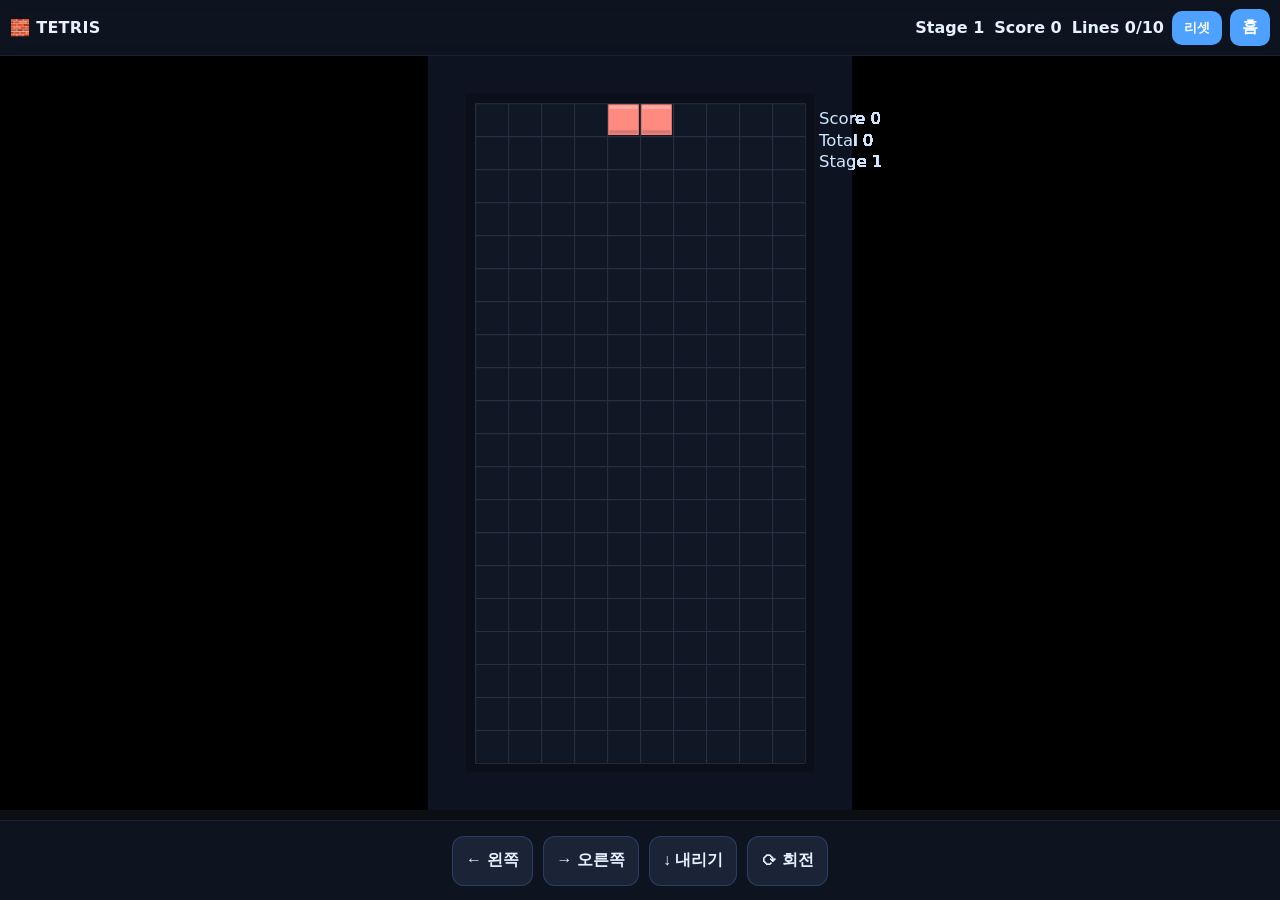
==== 10.html @ 0f08d64b "Add files via upload" ====
<!DOCTYPE html>
<html lang="ko">
<head>
<meta charset="utf-8"/>
<meta name="viewport" content="width=device-width, initial-scale=1, maximum-scale=1, user-scalable=no"/>
<title>TETRIS (PC/모바일)</title>
<meta name="apple-mobile-web-app-capable" content="yes">
<meta name="apple-mobile-web-app-status-bar-style" content="black-translucent">
<style>
  :root{
    --bg:#0b0f14; --panel:#121821; --card:#101725; --pri:#4ea1ff; --txt:#e8f1ff; --sub:#a7bed3;
    --good:#32d26f; --warn:#ffb74e; --bad:#ff6b6b;
  }
  *{box-sizing:border-box; -webkit-tap-highlight-color: transparent;}
  html,body{margin:0; height:100%; background:var(--bg); color:var(--txt); font-family:system-ui, -apple-system, Segoe UI, Roboto, Arial;}
  #topbar{
    position:fixed; inset:0 0 auto 0; height:56px; display:flex; align-items:center; gap:8px;
    padding:8px 10px; background:#0e1522cc; backdrop-filter: blur(6px); z-index:20; border-bottom:1px solid #1a2233;
  }
  #topbar .title{ font-weight:800; letter-spacing:.3px; }
  #topbar .btn{ padding:8px 12px; border:none; border-radius:10px; background:var(--pri); color:#fff; font-weight:700; cursor:pointer; }
  #topbar .spacer{ flex:1; }
  #stats{ display:flex; gap:10px; font-weight:700; }
  #gameWrap{ position:fixed; inset:56px 0 90px 0; }           /* 아래 모바일 버튼 높이만큼 공간 */
  #gameCanvas{ width:100vw; height:100%; display:block; background:var(--card); touch-action:none; }

  /* 모바일 컨트롤러 */
  #mobileCtl{
    position:fixed; inset:auto 0 0 0; height:90px; background:#0e1522e0; backdrop-filter: blur(6px);
    display:flex; align-items:center; justify-content:center; gap:12px; padding:10px; z-index:20; border-top:1px solid #1a2233;
  }
  .ctlRow{display:flex; gap:10px; align-items:center;}
  .ctlBtn{
    min-width:80px; min-height:56px; padding:10px 14px; border:none; border-radius:12px;
    background:#1a2436; color:#e8f1ff; font-size:16px; font-weight:800;
    box-shadow: inset 0 0 0 1px #2a3d62;
  }
  .ctlBtn:active{ transform:translateY(1px); }

  /* 오버레이(스테이지 클리어/게임오버) */
  #overlay{
    position:fixed; inset:56px 0 90px 0; display:none; align-items:center; justify-content:center;
    background:rgba(6,10,18,.6); z-index:30;
  }
  #overlay .panel{
    background:#0f1625; border:1px solid #1e2a43; border-radius:16px; padding:18px; width:min(92vw, 420px); text-align:center;
    box-shadow:0 10px 28px rgba(0,0,0,.45);
  }
  #overlay h2{ margin:10px 0 4px; }
  #overlay p{ margin:6px 0 16px; color:var(--sub); }
  #overlay .row{ display:flex; gap:10px; justify-content:center; }
  #overlay .row .btn{ padding:10px 14px; border:none; border-radius:10px; background:var(--pri); color:#fff; font-weight:700; cursor:pointer; }

  /* 데스크탑일 때 모바일 컨트롤 살짝 축소 */
  @media (pointer:fine){
    #mobileCtl{height:80px}
    .ctlBtn{min-width:70px; min-height:50px}
  }
</style>
</head>
<body>
  <!-- 상단바 -->
  <div id="topbar">
    <span class="title">🧱 TETRIS</span>
    <div class="spacer"></div>
    <div id="stats">
      <span id="stageLbl">Stage 1</span>
      <span id="scoreLbl">Score 0</span>
      <span id="linesLbl">Lines 0/10</span>
    </div>
    <button class="btn" id="resetBtn">리셋</button>
    <a class="btn" href="index.html" style="text-decoration:none; display:inline-block; text-align:center;">홈</a>
  </div>

  <!-- 게임 영역 -->
  <div id="gameWrap">
    <canvas id="gameCanvas"></canvas>
  </div>

  <!-- 모바일 컨트롤러 -->
  <div id="mobileCtl" aria-hidden="false">
    <div class="ctlRow">
      <button class="ctlBtn" id="btnLeft">← 왼쪽</button>
      <button class="ctlBtn" id="btnRight">→ 오른쪽</button>
      <button class="ctlBtn" id="btnDown">↓ 내리기</button>
      <button class="ctlBtn" id="btnRot">⟳ 회전</button>
    </div>
  </div>

  <!-- 오버레이 -->
  <div id="overlay">
    <div class="panel">
      <h2 id="ovTitle">STAGE CLEAR</h2>
      <p id="ovMsg"></p>
      <div class="row">
        <button class="btn" id="ovNext">다음 단계</button>
        <button class="btn" id="ovReset">처음부터</button>
        <a class="btn" href="index.html" style="text-decoration:none;">홈으로</a>
      </div>
    </div>
  </div>

<script>
/* =========================
   화면/캔버스 스케일 세팅
========================= */
const canvas = document.getElementById('gameCanvas');
const ctx = canvas.getContext('2d',{ alpha:false });

const LOGICAL_W = 360;         // 내부 논리 폭
const LOGICAL_H = 640;         // 내부 논리 높이
let scale=1, offX=0, offY=0;

function fitCanvas(){
  const w = window.innerWidth;
  const h = window.innerHeight - 56 - 90; // 상단바, 모바일버튼 높이 제외
  const dpr = window.devicePixelRatio || 1;
  canvas.width = w * dpr;
  canvas.height = h * dpr;
  canvas.style.width = w + 'px';
  canvas.style.height = h + 'px';
  ctx.setTransform(1,0,0,1,0,0);
  const s = Math.min(w / LOGICAL_W, h / LOGICAL_H);
  scale = s * dpr;
  offX = ((w*dpr) - LOGICAL_W*scale)/2;
  offY = ((h*dpr) - LOGICAL_H*scale)/2;
  ctx.setTransform(scale,0,0,scale, offX, offY);
}
window.addEventListener('resize', fitCanvas, {passive:true});
fitCanvas();

/* =========================
   테트리스 기본 설정
========================= */
const COLS = 10;
const ROWS = 20;
const CELL = Math.floor(Math.min(LOGICAL_W*0.8 / COLS, LOGICAL_H*0.95 / ROWS)); // 셀 크기
const BOARD_W = COLS * CELL;
const BOARD_H = ROWS * CELL;
const BOARD_X = Math.floor((LOGICAL_W - BOARD_W)/2);
const BOARD_Y = Math.floor((LOGICAL_H - BOARD_H)/2);

const SHAPES = {
  I: [[1,1,1,1]],
  O: [[1,1],[1,1]],
  T: [[1,1,1],[0,1,0]],
  S: [[0,1,1],[1,1,0]],
  Z: [[1,1,0],[0,1,1]],
  J: [[1,0,0],[1,1,1]],
  L: [[0,0,1],[1,1,1]],
};
const COLORS = {
  I:'#4dd2ff', O:'#ffd54f', T:'#ba77ff', S:'#66e49a', Z:'#ff8a80', J:'#64b5f6', L:'#ffb74d'
};
const BAG = () => shuffle(Object.keys(SHAPES).flatMap(k=>[k,k,k])); // 7피스 섞기(가볍게 3세트)

/* =========================
   스테이지(난이도 1~5)
========================= */
const STAGES = [
  { id:1, targetLines:10, gravityMs:800,  softDropMs:25 },
  { id:2, targetLines:12, gravityMs:650,  softDropMs:22 },
  { id:3, targetLines:14, gravityMs:520,  softDropMs:20 },
  { id:4, targetLines:16, gravityMs:400,  softDropMs:18 },
  { id:5, targetLines:18, gravityMs:280,  softDropMs:16 },
];
let stageIdx = 0;
let score = 0;
let totalCleared = 0;

const stageLbl = document.getElementById('stageLbl');
const scoreLbl = document.getElementById('scoreLbl');
const linesLbl = document.getElementById('linesLbl');

function syncHUD(){
  const st = STAGES[stageIdx];
  stageLbl.textContent = `Stage ${st.id}`;
  scoreLbl.textContent = `Score ${score}`;
  linesLbl.textContent = `Lines ${stageCleared}/${st.targetLines}`;
}

/* =========================
   보드, 피스 상태
========================= */
let board = createBoard(COLS, ROWS);
let bag = BAG();
let current = null;
let nextQueue = [];
let holdLock = false; // (확장 대비)
let dropTimer = 0;
let lastTime = performance.now();
let running = true;
let paused = false;
let gameOver = false;
let stageCleared = 0;

/* =========================
   유틸
========================= */
function createBoard(w,h){
  return Array.from({length:h},()=>Array(w).fill(null));
}
function clone2D(arr){ return arr.map(row=>row.slice()); }
function shuffle(a){ for(let i=a.length-1;i>0;i--){ const j = Math.floor(Math.random()*(i+1)); [a[i],a[j]]=[a[j],a[i]]; } return a; }
function rotate(mat){
  const h = mat.length, w = mat[0].length;
  const r = Array.from({length:w},()=>Array(h).fill(0));
  for(let y=0;y<h;y++) for(let x=0;x<w;x++) r[x][h-1-y]=mat[y][x];
  return r;
}

/* =========================
   피스 스폰/충돌/고정
========================= */
function getNextType(){
  if(bag.length===0) bag=BAG();
  return bag.pop();
}
function spawnPiece(){
  const type = getNextType();
  const shape = SHAPES[type].map(r=>r.slice());
  const color = COLORS[type];
  const w = shape[0].length;
  const x = Math.floor((COLS - w)/2);
  const y = -2; // 상단 위에서 시작
  return { type, shape, color, x, y };
}
function canMove(piece, nx, ny, nshape=piece.shape){
  for(let y=0;y<nshape.length;y++){
    for(let x=0;x<nshape[0].length;x++){
      if(!nshape[y][x]) continue;
      const bx = nx + x;
      const by = ny + y;
      if(by < 0) continue; // 스폰 상단은 통과
      if(bx<0 || bx>=COLS || by>=ROWS) return false;
      if(board[by][bx]) return false;
    }
  }
  return true;
}
function lockPiece(piece){
  for(let y=0;y<piece.shape.length;y++){
    for(let x=0;x<piece.shape[0].length;x++){
      if(!piece.shape[y][x]) continue;
      const bx = piece.x + x;
      const by = piece.y + y;
      if(by<0){ // 스폰 즉시 막힘 = 게임오버
        endGame(false);
        return;
      }
      board[by][bx] = piece.color;
    }
  }
  clearLines();
  current = spawnPiece();
}
function clearLines(){
  let cleared=0;
  for(let y=ROWS-1;y>=0;y--){
    if(board[y].every(c=>!!c)){
      // 라인 클리어
      board.splice(y,1);
      board.unshift(Array(COLS).fill(null));
      cleared++;
      y++; // 같은 y 재검사
    }
  }
  if(cleared>0){
    const st = STAGES[stageIdx];
    // 가벼운 점수 규칙
    const base = [0,100,300,500,800][cleared] || (cleared*250);
    score += base + stageIdx*25;
    totalCleared += cleared;
    stageCleared += cleared;
    // 스테이지 목표 달성?
    if(stageCleared >= st.targetLines){
      if(st.id===5){
        endGame(true); // 최종 클리어
      }else{
        showOverlay(`Stage ${st.id} 클리어!`, `누적 점수: ${score.toLocaleString()}`);
        running=false;
      }
    }
  }
  syncHUD();
}

/* =========================
   입력(PC + 모바일)
========================= */
const keys = {};
window.addEventListener('keydown', (e)=>{
  if(gameOver) return;
  keys[e.code] = true;
  if(e.code==='ArrowLeft'){ moveX(-1); e.preventDefault(); }
  else if(e.code==='ArrowRight'){ moveX(1); e.preventDefault(); }
  else if(e.code==='ArrowDown'){ softDrop(); e.preventDefault(); }
  else if(e.code==='ArrowUp' || e.code==='Space'){ rotateCW(); e.preventDefault(); }
});
window.addEventListener('keyup', (e)=>{ keys[e.code]=false; });

// 모바일 버튼(홀드 자동반복)
function holdRepeat(el, onStep, interval=80){
  let t=null;
  const start = (e)=>{ e.preventDefault(); onStep(); t=setInterval(onStep, interval); };
  const end = ()=>{ if(t){clearInterval(t); t=null;} };
  el.addEventListener('touchstart', start, {passive:false});
  el.addEventListener('mousedown',   start);
  ['touchend','touchcancel','mouseup','mouseleave','contextmenu'].forEach(ev=> el.addEventListener(ev, end));
}

const btnLeft = document.getElementById('btnLeft');
const btnRight= document.getElementById('btnRight');
const btnDown = document.getElementById('btnDown');
const btnRot  = document.getElementById('btnRot');
holdRepeat(btnLeft, ()=>moveX(-1), 85);
holdRepeat(btnRight,()=>moveX(1), 85);
holdRepeat(btnDown, ()=>softDrop(), STAGES[stageIdx].softDropMs);
btnRot.addEventListener('click', ()=>rotateCW());

function moveX(dx){
  if(!current) return;
  if(canMove(current, current.x+dx, current.y)){
    current.x += dx;
  }
}
function softDrop(){
  if(!current) return;
  const st = STAGES[stageIdx];
  if(canMove(current, current.x, current.y+1)){
    current.y += 1;
    score += 1; // 소프트드랍 보너스
  }else{
    lockPiece(current);
  }
  dropTimer = 0; // 드랍 타이머 리셋(자연낙하와 충돌 방지)
}
function rotateCW(){
  if(!current) return;
  const nshape = rotate(current.shape);
  // 간단한 킥: 제자리→좌→우
  if(canMove(current, current.x, current.y, nshape)){ current.shape = nshape; return; }
  if(canMove(current, current.x-1, current.y, nshape)){ current.x-=1; current.shape=nshape; return; }
  if(canMove(current, current.x+1, current.y, nshape)){ current.x+=1; current.shape=nshape; return; }
}

/* =========================
   루프 & 드롭
========================= */
function resetStage(toIdx=0){
  stageIdx = toIdx;
  score = 0;
  totalCleared = 0;
  stageCleared = 0;
  board = createBoard(COLS, ROWS);
  bag = BAG();
  current = spawnPiece();
  dropTimer = 0;
  lastTime = performance.now();
  running = true; paused=false; gameOver=false;
  hideOverlay();
  syncHUD();
}
function nextStage(){
  if(stageIdx < STAGES.length-1){
    stageIdx++;
    stageCleared = 0;
    board = createBoard(COLS, ROWS);
    bag = BAG();
    current = spawnPiece();
    dropTimer = 0;
    running = true;
    hideOverlay();
    syncHUD();
  }
}
function endGame(victory){
  gameOver = true;
  running = false;
  const title = victory ? '🎉 ALL CLEAR!' : 'GAME OVER';
  showOverlay(title, `최종 점수: ${score.toLocaleString()} / 총 라인: ${totalCleared}`);

  // ✅ 승리했을 때만 다음 단계 버튼 보이게
  if (victory) {
    document.getElementById('ovNext').style.display = 'none';   // 최종 클리어 → 다음 단계 없음
  } else {
    document.getElementById('ovNext').style.display = 'none';   // 실패 → 다음 단계 버튼 숨김
  }
}

function update(time){
  if(!running || paused) return;
  const dt = Math.min((time - lastTime), 1000);
  lastTime = time;
  dropTimer += dt;

  const st = STAGES[stageIdx];
  const grav = st.gravityMs;

  // 중력 낙하
  if(dropTimer >= grav){
    if(canMove(current, current.x, current.y+1)){
      current.y += 1;
    }else{
      lockPiece(current);
    }
    dropTimer = 0;
  }
}

function draw(){
  // 배경
  ctx.fillStyle = '#0d1320';
  ctx.fillRect(0,0,LOGICAL_W,LOGICAL_H);

  // 보드 테두리
  ctx.fillStyle = '#0a0f1a';
  ctx.fillRect(BOARD_X-8, BOARD_Y-8, BOARD_W+16, BOARD_H+16);

  // 그리드 배경
  ctx.fillStyle = '#101725';
  ctx.fillRect(BOARD_X, BOARD_Y, BOARD_W, BOARD_H);

  // 그리드 라인(연한)
  ctx.globalAlpha = 0.15;
  ctx.strokeStyle = '#a7bed3';
  ctx.lineWidth = 1;
  ctx.beginPath();
  for(let c=0;c<=COLS;c++){
    const x = BOARD_X + c*CELL + .5;
    ctx.moveTo(x, BOARD_Y);
    ctx.lineTo(x, BOARD_Y+BOARD_H);
  }
  for(let r=0;r<=ROWS;r++){
    const y = BOARD_Y + r*CELL + .5;
    ctx.moveTo(BOARD_X, y);
    ctx.lineTo(BOARD_X+BOARD_W, y);
  }
  ctx.stroke();
  ctx.globalAlpha = 1;

  // 고정 블록
  for(let y=0;y<ROWS;y++){
    for(let x=0;x<COLS;x++){
      const color = board[y][x];
      if(color){
        drawCell(x,y,color);
      }
    }
  }

  // 현재 피스
  if(current){
    for(let y=0;y<current.shape.length;y++){
      for(let x=0;x<current.shape[0].length;x++){
        if(current.shape[y][x]){
          drawCell(current.x+x, current.y+y, current.color);
        }
      }
    }
  }

  // 우측 정보(간단)
  ctx.fillStyle = '#cfe6ff';
  ctx.font = '14px system-ui, sans-serif';
  ctx.fillText(`Score ${score}`, BOARD_X+BOARD_W+12, BOARD_Y+18);
  ctx.fillText(`Total ${totalCleared}`, BOARD_X+BOARD_W+12, BOARD_Y+36);
  ctx.fillText(`Stage ${STAGES[stageIdx].id}`, BOARD_X+BOARD_W+12, BOARD_Y+54);
}

function drawCell(cx, cy, color){
  if(cy<0) return;
  const x = BOARD_X + cx*CELL;
  const y = BOARD_Y + cy*CELL;
  ctx.fillStyle = color;
  ctx.fillRect(x+1, y+1, CELL-2, CELL-2);
  // 하이라이트/그림자
  ctx.globalAlpha = .25;
  ctx.fillStyle = '#fff';
  ctx.fillRect(x+2, y+2, CELL-4, 3);
  ctx.globalAlpha = .15;
  ctx.fillStyle = '#000';
  ctx.fillRect(x+2, y+CELL-5, CELL-4, 3);
  ctx.globalAlpha = 1;
}

/* =========================
   오버레이 & 버튼
========================= */
const overlay = document.getElementById('overlay');
const ovTitle = document.getElementById('ovTitle');
const ovMsg   = document.getElementById('ovMsg');
const ovNext  = document.getElementById('ovNext');
const ovReset = document.getElementById('ovReset');

function showOverlay(title, msg){
  ovTitle.textContent = title;
  ovMsg.textContent = msg || '';
  overlay.style.display = 'flex';
}
function hideOverlay(){
  overlay.style.display = 'none';
}

document.getElementById('resetBtn').addEventListener('click', ()=> resetStage(0));
ovReset.addEventListener('click', ()=> resetStage(0));
ovNext.addEventListener('click', ()=>{
  hideOverlay();
  nextStage();
});

/* =========================
   메인 루프
========================= */
function loop(t){
  update(t);
  draw();
  requestAnimationFrame(loop);
}

/* =========================
   시작!
========================= */
resetStage(0);
requestAnimationFrame(loop);

/* =========================
   품질/안정 보조
========================= */
// iOS 사파리 등에서 스크롤 방지(게임 영역)
window.addEventListener('touchmove', (e)=>{
  const t = e.touches[0]; if(!t) return;
  const rect = canvas.getBoundingClientRect();
  if(t.clientX>=rect.left && t.clientX<=rect.right && t.clientY>=rect.top && t.clientY<=rect.bottom){
    e.preventDefault();
  }
},{passive:false});

// 브라우저 포커스 잃으면 일시정지(선택적)
document.addEventListener('visibilitychange', ()=>{
  paused = document.hidden;
});
</script>
</body>
</html>
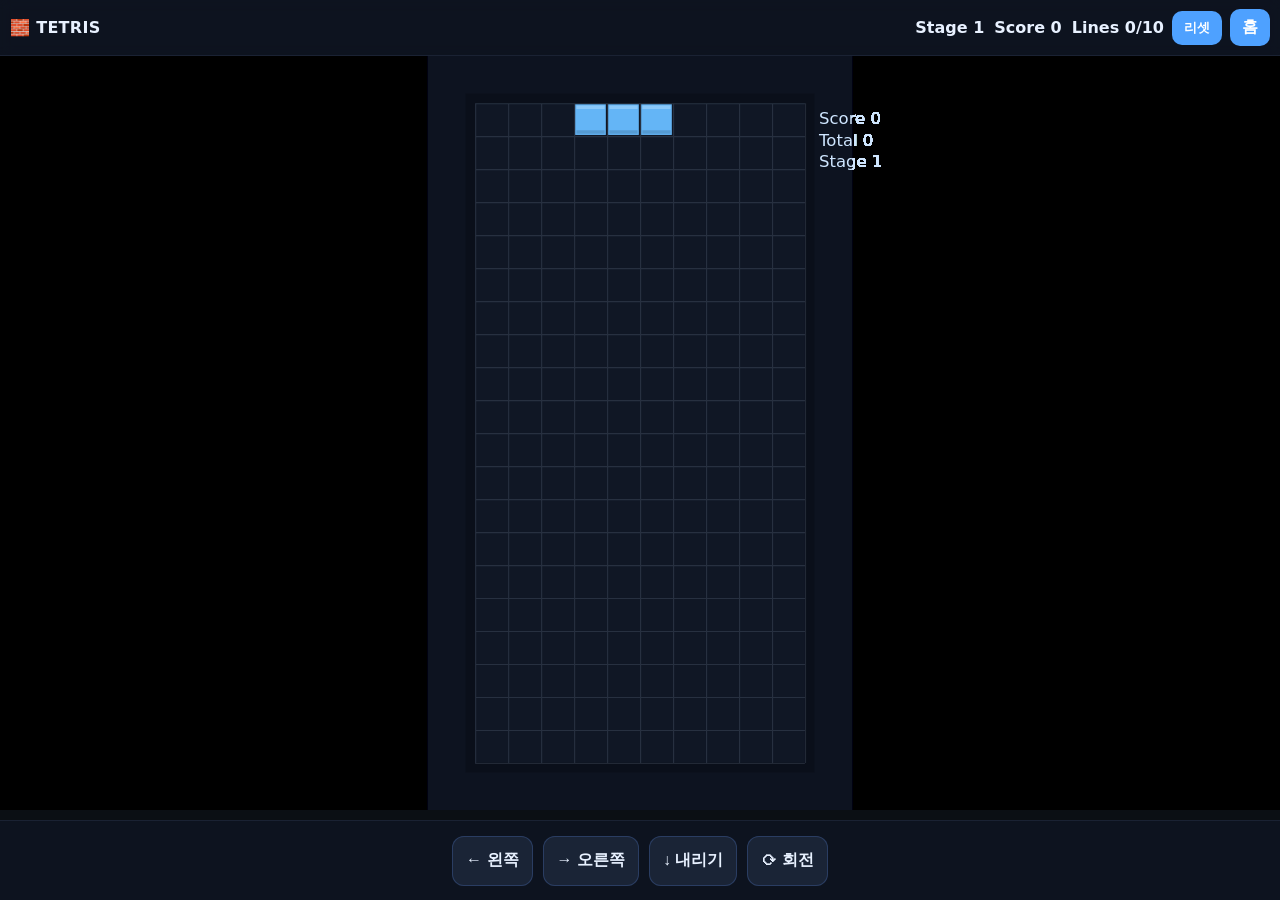
==== commit ccd6084d: "Add files via upload" ====
--- a/10.html
+++ b/10.html
@@ -21,8 +21,20 @@
   #topbar .btn{ padding:8px 12px; border:none; border-radius:10px; background:var(--pri); color:#fff; font-weight:700; cursor:pointer; }
   #topbar .spacer{ flex:1; }
   #stats{ display:flex; gap:10px; font-weight:700; }
-  #gameWrap{ position:fixed; inset:56px 0 90px 0; }           /* 아래 모바일 버튼 높이만큼 공간 */
-  #gameCanvas{ width:100vw; height:100%; display:block; background:var(--card); touch-action:none; }
+  #gameWrap{ position:fixed; inset:56px 0 90px 0; }
+  #gameCanvas{
+    width:100vw;
+    height:100%;
+    display:block;
+    background:var(--card);
+    touch-action:none;
+    -ms-touch-action:none;
+    -webkit-user-select:none;
+    -ms-user-select:none;
+    user-select:none;
+    -webkit-touch-callout:none;
+    -webkit-text-size-adjust:100%;
+  }
 
   /* 모바일 컨트롤러 */
   #mobileCtl{
@@ -37,7 +49,7 @@
   }
   .ctlBtn:active{ transform:translateY(1px); }
 
-  /* 오버레이(스테이지 클리어/게임오버) */
+  /* 오버레이 */
   #overlay{
     position:fixed; inset:56px 0 90px 0; display:none; align-items:center; justify-content:center;
     background:rgba(6,10,18,.6); z-index:30;
@@ -51,7 +63,7 @@
   #overlay .row{ display:flex; gap:10px; justify-content:center; }
   #overlay .row .btn{ padding:10px 14px; border:none; border-radius:10px; background:var(--pri); color:#fff; font-weight:700; cursor:pointer; }
 
-  /* 데스크탑일 때 모바일 컨트롤 살짝 축소 */
+  /* 데스크탑 */
   @media (pointer:fine){
     #mobileCtl{height:80px}
     .ctlBtn{min-width:70px; min-height:50px}
@@ -107,13 +119,13 @@
 const canvas = document.getElementById('gameCanvas');
 const ctx = canvas.getContext('2d',{ alpha:false });
 
-const LOGICAL_W = 360;         // 내부 논리 폭
-const LOGICAL_H = 640;         // 내부 논리 높이
+const LOGICAL_W = 360;
+const LOGICAL_H = 640;
 let scale=1, offX=0, offY=0;
 
 function fitCanvas(){
   const w = window.innerWidth;
-  const h = window.innerHeight - 56 - 90; // 상단바, 모바일버튼 높이 제외
+  const h = window.innerHeight - 56 - 90;
   const dpr = window.devicePixelRatio || 1;
   canvas.width = w * dpr;
   canvas.height = h * dpr;
@@ -134,7 +146,7 @@
 ========================= */
 const COLS = 10;
 const ROWS = 20;
-const CELL = Math.floor(Math.min(LOGICAL_W*0.8 / COLS, LOGICAL_H*0.95 / ROWS)); // 셀 크기
+const CELL = Math.floor(Math.min(LOGICAL_W*0.8 / COLS, LOGICAL_H*0.95 / ROWS));
 const BOARD_W = COLS * CELL;
 const BOARD_H = ROWS * CELL;
 const BOARD_X = Math.floor((LOGICAL_W - BOARD_W)/2);
@@ -152,10 +164,10 @@
 const COLORS = {
   I:'#4dd2ff', O:'#ffd54f', T:'#ba77ff', S:'#66e49a', Z:'#ff8a80', J:'#64b5f6', L:'#ffb74d'
 };
-const BAG = () => shuffle(Object.keys(SHAPES).flatMap(k=>[k,k,k])); // 7피스 섞기(가볍게 3세트)
-
-/* =========================
-   스테이지(난이도 1~5)
+const BAG = () => shuffle(Object.keys(SHAPES).flatMap(k=>[k,k,k]));
+
+/* =========================
+   스테이지
 ========================= */
 const STAGES = [
   { id:1, targetLines:10, gravityMs:800,  softDropMs:25 },
@@ -185,8 +197,6 @@
 let board = createBoard(COLS, ROWS);
 let bag = BAG();
 let current = null;
-let nextQueue = [];
-let holdLock = false; // (확장 대비)
 let dropTimer = 0;
 let lastTime = performance.now();
 let running = true;
@@ -200,7 +210,6 @@
 function createBoard(w,h){
   return Array.from({length:h},()=>Array(w).fill(null));
 }
-function clone2D(arr){ return arr.map(row=>row.slice()); }
 function shuffle(a){ for(let i=a.length-1;i>0;i--){ const j = Math.floor(Math.random()*(i+1)); [a[i],a[j]]=[a[j],a[i]]; } return a; }
 function rotate(mat){
   const h = mat.length, w = mat[0].length;
@@ -222,7 +231,7 @@
   const color = COLORS[type];
   const w = shape[0].length;
   const x = Math.floor((COLS - w)/2);
-  const y = -2; // 상단 위에서 시작
+  const y = -2;
   return { type, shape, color, x, y };
 }
 function canMove(piece, nx, ny, nshape=piece.shape){
@@ -231,7 +240,7 @@
       if(!nshape[y][x]) continue;
       const bx = nx + x;
       const by = ny + y;
-      if(by < 0) continue; // 스폰 상단은 통과
+      if(by < 0) continue;
       if(bx<0 || bx>=COLS || by>=ROWS) return false;
       if(board[by][bx]) return false;
     }
@@ -244,10 +253,7 @@
       if(!piece.shape[y][x]) continue;
       const bx = piece.x + x;
       const by = piece.y + y;
-      if(by<0){ // 스폰 즉시 막힘 = 게임오버
-        endGame(false);
-        return;
-      }
+      if(by<0){ endGame(false); return; }
       board[by][bx] = piece.color;
     }
   }
@@ -258,24 +264,21 @@
   let cleared=0;
   for(let y=ROWS-1;y>=0;y--){
     if(board[y].every(c=>!!c)){
-      // 라인 클리어
       board.splice(y,1);
       board.unshift(Array(COLS).fill(null));
       cleared++;
-      y++; // 같은 y 재검사
+      y++;
     }
   }
   if(cleared>0){
     const st = STAGES[stageIdx];
-    // 가벼운 점수 규칙
     const base = [0,100,300,500,800][cleared] || (cleared*250);
     score += base + stageIdx*25;
     totalCleared += cleared;
     stageCleared += cleared;
-    // 스테이지 목표 달성?
     if(stageCleared >= st.targetLines){
       if(st.id===5){
-        endGame(true); // 최종 클리어
+        endGame(true);
       }else{
         showOverlay(`Stage ${st.id} 클리어!`, `누적 점수: ${score.toLocaleString()}`);
         running=false;
@@ -299,7 +302,6 @@
 });
 window.addEventListener('keyup', (e)=>{ keys[e.code]=false; });
 
-// 모바일 버튼(홀드 자동반복)
 function holdRepeat(el, onStep, interval=80){
   let t=null;
   const start = (e)=>{ e.preventDefault(); onStep(); t=setInterval(onStep, interval); };
@@ -326,19 +328,17 @@
 }
 function softDrop(){
   if(!current) return;
-  const st = STAGES[stageIdx];
   if(canMove(current, current.x, current.y+1)){
     current.y += 1;
-    score += 1; // 소프트드랍 보너스
+    score += 1;
   }else{
     lockPiece(current);
   }
-  dropTimer = 0; // 드랍 타이머 리셋(자연낙하와 충돌 방지)
+  dropTimer = 0;
 }
 function rotateCW(){
   if(!current) return;
   const nshape = rotate(current.shape);
-  // 간단한 킥: 제자리→좌→우
   if(canMove(current, current.x, current.y, nshape)){ current.shape = nshape; return; }
   if(canMove(current, current.x-1, current.y, nshape)){ current.x-=1; current.shape=nshape; return; }
   if(canMove(current, current.x+1, current.y, nshape)){ current.x+=1; current.shape=nshape; return; }
@@ -379,13 +379,7 @@
   running = false;
   const title = victory ? '🎉 ALL CLEAR!' : 'GAME OVER';
   showOverlay(title, `최종 점수: ${score.toLocaleString()} / 총 라인: ${totalCleared}`);
-
-  // ✅ 승리했을 때만 다음 단계 버튼 보이게
-  if (victory) {
-    document.getElementById('ovNext').style.display = 'none';   // 최종 클리어 → 다음 단계 없음
-  } else {
-    document.getElementById('ovNext').style.display = 'none';   // 실패 → 다음 단계 버튼 숨김
-  }
+  document.getElementById('ovNext').style.display = 'none';
 }
 
 function update(time){
@@ -393,12 +387,8 @@
   const dt = Math.min((time - lastTime), 1000);
   lastTime = time;
   dropTimer += dt;
-
   const st = STAGES[stageIdx];
-  const grav = st.gravityMs;
-
-  // 중력 낙하
-  if(dropTimer >= grav){
+  if(dropTimer >= st.gravityMs){
     if(canMove(current, current.x, current.y+1)){
       current.y += 1;
     }else{
@@ -409,19 +399,13 @@
 }
 
 function draw(){
-  // 배경
   ctx.fillStyle = '#0d1320';
   ctx.fillRect(0,0,LOGICAL_W,LOGICAL_H);
-
-  // 보드 테두리
   ctx.fillStyle = '#0a0f1a';
   ctx.fillRect(BOARD_X-8, BOARD_Y-8, BOARD_W+16, BOARD_H+16);
-
-  // 그리드 배경
   ctx.fillStyle = '#101725';
   ctx.fillRect(BOARD_X, BOARD_Y, BOARD_W, BOARD_H);
 
-  // 그리드 라인(연한)
   ctx.globalAlpha = 0.15;
   ctx.strokeStyle = '#a7bed3';
   ctx.lineWidth = 1;
@@ -439,28 +423,20 @@
   ctx.stroke();
   ctx.globalAlpha = 1;
 
-  // 고정 블록
   for(let y=0;y<ROWS;y++){
     for(let x=0;x<COLS;x++){
       const color = board[y][x];
-      if(color){
-        drawCell(x,y,color);
-      }
-    }
-  }
-
-  // 현재 피스
+      if(color){ drawCell(x,y,color); }
+    }
+  }
   if(current){
     for(let y=0;y<current.shape.length;y++){
       for(let x=0;x<current.shape[0].length;x++){
-        if(current.shape[y][x]){
-          drawCell(current.x+x, current.y+y, current.color);
-        }
+        if(current.shape[y][x]){ drawCell(current.x+x, current.y+y, current.color); }
       }
     }
   }
 
-  // 우측 정보(간단)
   ctx.fillStyle = '#cfe6ff';
   ctx.font = '14px system-ui, sans-serif';
   ctx.fillText(`Score ${score}`, BOARD_X+BOARD_W+12, BOARD_Y+18);
@@ -474,7 +450,6 @@
   const y = BOARD_Y + cy*CELL;
   ctx.fillStyle = color;
   ctx.fillRect(x+1, y+1, CELL-2, CELL-2);
-  // 하이라이트/그림자
   ctx.globalAlpha = .25;
   ctx.fillStyle = '#fff';
   ctx.fillRect(x+2, y+2, CELL-4, 3);
@@ -504,10 +479,7 @@
 
 document.getElementById('resetBtn').addEventListener('click', ()=> resetStage(0));
 ovReset.addEventListener('click', ()=> resetStage(0));
-ovNext.addEventListener('click', ()=>{
-  hideOverlay();
-  nextStage();
-});
+ovNext.addEventListener('click', ()=>{ hideOverlay(); nextStage(); });
 
 /* =========================
    메인 루프
@@ -527,7 +499,6 @@
 /* =========================
    품질/안정 보조
 ========================= */
-// iOS 사파리 등에서 스크롤 방지(게임 영역)
 window.addEventListener('touchmove', (e)=>{
   const t = e.touches[0]; if(!t) return;
   const rect = canvas.getBoundingClientRect();
@@ -536,10 +507,17 @@
   }
 },{passive:false});
 
-// 브라우저 포커스 잃으면 일시정지(선택적)
-document.addEventListener('visibilitychange', ()=>{
-  paused = document.hidden;
-});
+document.addEventListener('visibilitychange', ()=>{ paused = document.hidden; });
+
+// ✅ 더블탭 확대 방지
+let lastTouchEnd = 0;
+document.addEventListener('touchend', function(e) {
+  const now = new Date().getTime();
+  if (now - lastTouchEnd <= 300) {
+    e.preventDefault();
+  }
+  lastTouchEnd = now;
+}, { passive: false });
 </script>
 </body>
 </html>
